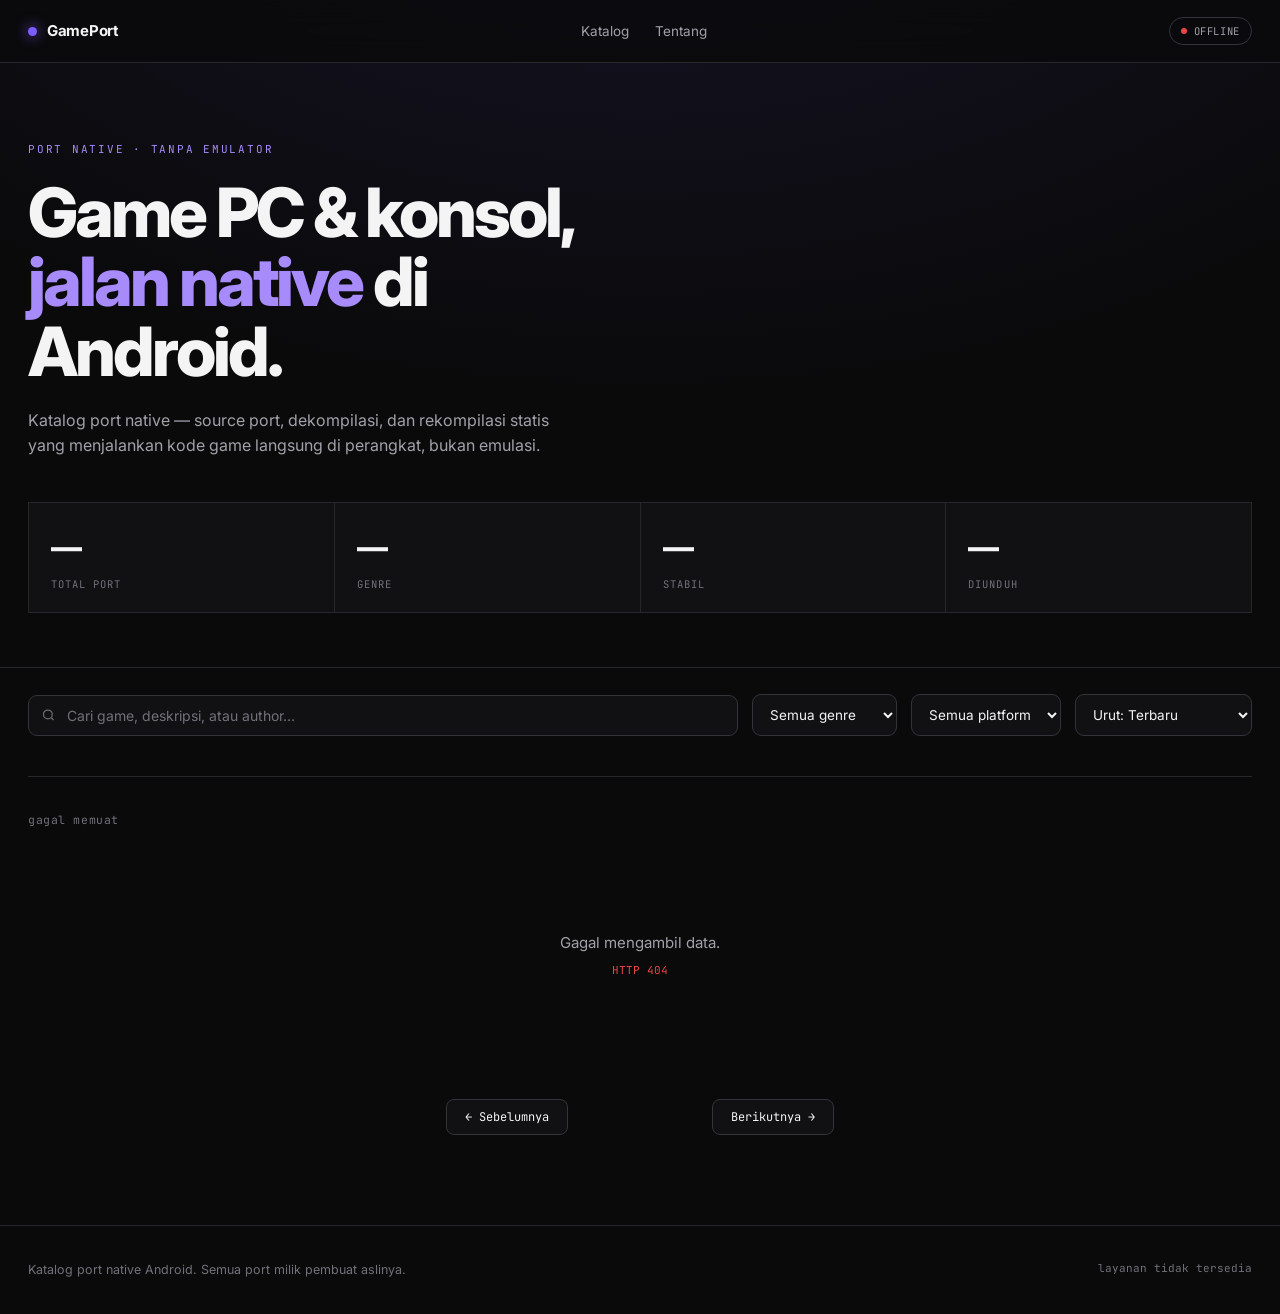
==== frontend/index.html @ be9a4dc9 "feat(api): versi /v1 untuk frontend terpisah, /api jadi alias migrasi Persiapan pemisahan frontend/b" ====
<!DOCTYPE html>
<html lang="id">
<head>
<meta charset="utf-8">
<meta name="viewport" content="width=device-width, initial-scale=1">
<title>GamePort — Port Native Android dari Game PC &amp; Konsol</title>
<meta name="description" content="Katalog port native Android dari game PC dan konsol: source port, dekompilasi, dan rekompilasi statis.">
<meta name="robots" content="index, follow">
<link rel="preconnect" href="https://fonts.googleapis.com">
<link rel="preconnect" href="https://fonts.gstatic.com" crossorigin>
<link href="https://fonts.googleapis.com/css2?family=Inter:wght@300;400;500;600;800&family=JetBrains+Mono:wght@400;500&display=swap" rel="stylesheet">
<link rel="stylesheet" href="/static/style.css?v=5">
</head>
<body>

<header>
  <div class="wrap nav">
    <a class="brand" href="/"><span class="dot"></span> GamePort</a>
    <nav class="nav-links">
      <a href="#katalog">Katalog</a>
      <a href="#tentang">Tentang</a>
    </nav>
    <div class="db-badge" id="dbBadge"><span class="pip"></span><span id="dbText">menghubungkan…</span></div>
  </div>
</header>

<div id="homeView">

<section class="hero">
  <div class="wrap">
    <div class="eyebrow">Port Native · Tanpa Emulator</div>
    <h1>Game PC &amp; konsol, <em>jalan native</em> di Android.</h1>
    <p class="lede">
      Katalog port native — source port, dekompilasi, dan rekompilasi statis yang menjalankan
      kode game langsung di perangkat, bukan emulasi.
    </p>
    <div class="stats" id="stats">
      <div class="stat"><div class="n">—</div><div class="l">Total Port</div></div>
      <div class="stat"><div class="n">—</div><div class="l">Genre</div></div>
      <div class="stat"><div class="n">—</div><div class="l">Stabil</div></div>
      <div class="stat"><div class="n">—</div><div class="l">Diunduh</div></div>
    </div>
  </div>
</section>

<section class="wrap" id="katalog">
  <div class="controls">
    <div class="search">
      <svg width="15" height="15" viewBox="0 0 24 24" fill="none" stroke="currentColor" stroke-width="2">
        <circle cx="11" cy="11" r="7"/><path d="m20 20-3.5-3.5"/>
      </svg>
      <input id="q" type="search" placeholder="Cari game, deskripsi, atau author…" autocomplete="off">
    </div>
    <select id="genreSel"><option value="">Semua genre</option></select>
    <select id="platformSel"><option value="">Semua platform</option></select>
    <select id="sortSel">
      <option value="terbaru">Urut: Terbaru</option>
      <option value="populer">Urut: Populer</option>
      <option value="nama">Urut: Nama A–Z</option>
      <option value="download">Urut: Paling diunduh</option>
      <option value="status">Urut: Kematangan</option>
    </select>
    <div class="chips" id="catChips"></div>
  </div>

  <main>
    <div class="meta">
      <span id="resultInfo">memuat…</span>
      <span id="queryInfo"></span>
    </div>
    <div id="content">
      <div class="state"><div class="spinner"></div><div class="big">Mengambil data…</div></div>
    </div>
    <div class="pager" id="pager" hidden>
      <button id="prev">← Sebelumnya</button>
      <div class="info" id="pageInfo"></div>
      <button id="next">Berikutnya →</button>
    </div>
  </main>
</section>

</div><!-- /#homeView -->

<section class="wrap" id="detailView" hidden>
  <div id="detailContent"></div>
</section>

<footer id="tentang">
  <div class="wrap foot-row">
    <div>Katalog port native Android. Semua port milik pembuat aslinya.</div>
    <div class="mono" id="footInfo">—</div>
  </div>
</footer>

<script src="/static/app.js?v=5"></script>
</body>
</html>
---- static/style.css ----
:root{
  --bg:#0a0a0b; --bg-2:#111113; --bg-3:#17171a;
  --line:#26262b; --line-2:#33333a;
  --fg:#f4f4f5; --fg-2:#a1a1aa; --fg-3:#71717a;
  --accent:#7c5cff; --accent-2:#a78bfa;
  --ok:#22c55e; --bad:#ef4444;
  --mono:'JetBrains Mono',ui-monospace,monospace;
  --sans:'Inter',system-ui,-apple-system,sans-serif;
}
*{box-sizing:border-box;margin:0;padding:0}
html{scroll-behavior:smooth}
body{
  background:var(--bg);color:var(--fg);font-family:var(--sans);
  -webkit-font-smoothing:antialiased;line-height:1.55;
  background-image:radial-gradient(ellipse 80% 50% at 50% -20%,rgba(124,92,255,.13),transparent);
  min-height:100vh;
}
.wrap{max-width:1280px;margin:0 auto;padding:0 28px}

header{border-bottom:1px solid var(--line);position:sticky;top:0;
  background:rgba(10,10,11,.82);backdrop-filter:blur(14px);z-index:50}
.nav{display:flex;align-items:center;justify-content:space-between;height:62px;gap:16px}
.brand{display:flex;align-items:center;gap:10px;font-weight:700;
  letter-spacing:-.02em;font-size:15px;color:inherit;text-decoration:none}
.brand .dot{width:9px;height:9px;border-radius:50%;background:var(--accent);
  box-shadow:0 0 14px var(--accent)}
.nav-links{display:flex;gap:26px;font-size:13.5px;color:var(--fg-2)}
.nav-links a{color:inherit;text-decoration:none;transition:color .15s}
.nav-links a:hover{color:var(--fg)}
.db-badge{font-family:var(--mono);font-size:10.5px;letter-spacing:.06em;
  text-transform:uppercase;border:1px solid var(--line-2);border-radius:99px;
  padding:5px 11px;color:var(--fg-2);display:flex;align-items:center;gap:7px;white-space:nowrap}
.db-badge .pip{width:6px;height:6px;border-radius:50%;background:var(--fg-3);flex-shrink:0}
.db-badge.online .pip{background:var(--ok);box-shadow:0 0 8px var(--ok)}
.db-badge.offline .pip{background:var(--bad)}

.hero{padding:78px 0 54px;border-bottom:1px solid var(--line)}
.eyebrow{font-family:var(--mono);font-size:11px;letter-spacing:.16em;
  text-transform:uppercase;color:var(--accent-2);margin-bottom:20px}
h1{font-size:clamp(38px,6vw,68px);font-weight:800;letter-spacing:-.045em;
  line-height:1.02;max-width:14ch}
h1 em{font-style:normal;color:var(--accent-2)}
.lede{margin-top:22px;font-size:16px;color:var(--fg-2);max-width:56ch}
.stats{display:grid;grid-template-columns:repeat(auto-fit,minmax(140px,1fr));
  gap:1px;background:var(--line);border:1px solid var(--line);margin-top:44px}
.stat{background:var(--bg-2);padding:20px 22px}
.stat .n{font-size:31px;font-weight:800;letter-spacing:-.03em;font-variant-numeric:tabular-nums}
.stat .l{font-family:var(--mono);font-size:10.5px;letter-spacing:.1em;
  text-transform:uppercase;color:var(--fg-3);margin-top:5px}

.controls{padding:26px 0;border-bottom:1px solid var(--line);
  display:flex;flex-wrap:wrap;gap:14px;align-items:center}
.search{position:relative;flex:1 1 300px;min-width:230px}
.search svg{position:absolute;left:13px;top:50%;transform:translateY(-50%);opacity:.4}
.search input{width:100%;background:var(--bg-2);border:1px solid var(--line-2);
  border-radius:9px;padding:11px 13px 11px 38px;color:var(--fg);
  font-family:var(--sans);font-size:14px;outline:none;transition:border-color .15s}
.search input:focus{border-color:var(--accent)}
.search input::placeholder{color:var(--fg-3)}
select{background:var(--bg-2);border:1px solid var(--line-2);border-radius:9px;
  padding:11px 13px;color:var(--fg);font-family:var(--sans);font-size:13.5px;
  outline:none;cursor:pointer;min-width:145px}
select:focus{border-color:var(--accent)}
.chips{display:flex;flex-wrap:wrap;gap:7px;width:100%}
.chip{font-family:var(--mono);font-size:11.5px;padding:6px 12px;border-radius:99px;
  border:1px solid var(--line-2);background:var(--bg-2);color:var(--fg-2);
  cursor:pointer;transition:.15s;white-space:nowrap}
.chip:hover{border-color:var(--fg-3);color:var(--fg)}
.chip.active{background:var(--accent);border-color:var(--accent);color:#fff}
.chip .c{opacity:.55;margin-left:5px}

main{padding:34px 0 90px}
.meta{display:flex;justify-content:space-between;align-items:center;
  margin-bottom:22px;font-family:var(--mono);font-size:11.5px;
  letter-spacing:.05em;color:var(--fg-3);gap:12px;flex-wrap:wrap}
.grid{display:grid;grid-template-columns:repeat(auto-fill,minmax(300px,1fr));gap:16px}

/* ---------- kartu dengan gambar ---------- */
.card{background:var(--bg-2);border:1px solid var(--line);border-radius:13px;
  overflow:hidden;display:flex;flex-direction:column;
  transition:.18s;position:relative}
.card:hover{border-color:var(--line-2);transform:translateY(-2px)}
.thumb{position:relative;aspect-ratio:16/9;background:var(--bg-3);overflow:hidden}
.thumb img{width:100%;height:100%;object-fit:cover;display:block;
  transition:transform .35s ease}
.card:hover .thumb img{transform:scale(1.04)}
.thumb .ph{width:100%;height:100%;display:flex;align-items:center;justify-content:center;
  font-family:var(--mono);font-size:26px;font-weight:700;color:var(--line-2);
  background:linear-gradient(135deg,#16161a,#1e1e24)}
.thumb .badge{position:absolute;top:9px;right:9px}
.badge{font-family:var(--mono);font-size:9.5px;letter-spacing:.08em;
  text-transform:uppercase;padding:3px 7px;border-radius:4px;font-weight:500;white-space:nowrap}
.body{padding:15px 16px 16px;display:flex;flex-direction:column;gap:9px;flex:1}
.cat{font-family:var(--mono);font-size:9.5px;letter-spacing:.09em;
  text-transform:uppercase;color:var(--fg-3)}
.card h3{font-size:16px;font-weight:600;letter-spacing:-.02em;line-height:1.3}
.metarow{display:flex;flex-wrap:wrap;gap:6px;font-family:var(--mono);font-size:10px}
.mi{background:rgba(255,255,255,.045);border:1px solid var(--line);
  border-radius:4px;padding:2.5px 7px;color:var(--fg-2)}
.mi.g{background:rgba(124,92,255,.1);border-color:rgba(124,92,255,.28);color:#c4b5fd}
.card p{font-size:12.5px;color:var(--fg-2);line-height:1.5;
  display:-webkit-box;-webkit-line-clamp:2;-webkit-box-orient:vertical;overflow:hidden}
.tags{display:flex;flex-wrap:wrap;gap:5px;margin-top:auto;padding-top:4px}
.tag{font-family:var(--mono);font-size:9.5px;padding:2px 6px;border-radius:4px;
  background:rgba(255,255,255,.045);color:var(--fg-2);border:1px solid var(--line)}
.card-foot{display:flex;justify-content:space-between;align-items:center;
  border-top:1px solid var(--line);padding-top:10px;margin-top:4px;gap:10px}
.stat-mini{font-family:var(--mono);font-size:10px;color:var(--fg-3);display:flex;gap:10px}
.card-more{font-family:var(--mono);font-size:10.5px;color:var(--accent-2);
  letter-spacing:.04em;white-space:nowrap;transition:.15s}
.card:hover .card-more{color:#fff}

.state{text-align:center;padding:80px 20px;color:var(--fg-3)}
.state .big{font-size:15px;color:var(--fg-2);margin-bottom:8px}
.state code{font-family:var(--mono);font-size:12px;background:var(--bg-2);
  border:1px solid var(--line);padding:2px 7px;border-radius:4px;color:var(--accent-2)}
.spinner{width:26px;height:26px;border:2px solid var(--line-2);
  border-top-color:var(--accent);border-radius:50%;animation:spin .7s linear infinite;
  margin:0 auto 16px}
@keyframes spin{to{transform:rotate(360deg)}}

.pager{display:flex;justify-content:center;align-items:center;gap:12px;margin-top:40px}
.pager button{background:var(--bg-2);border:1px solid var(--line-2);color:var(--fg);
  padding:9px 18px;border-radius:8px;font-family:var(--mono);font-size:12px;
  cursor:pointer;transition:.15s}
.pager button:hover:not(:disabled){border-color:var(--accent);color:var(--accent-2)}
.pager button:disabled{opacity:.32;cursor:not-allowed}
.pager .info{font-family:var(--mono);font-size:11.5px;color:var(--fg-3);
  min-width:120px;text-align:center}

footer{border-top:1px solid var(--line);padding:34px 0;font-size:12.5px;color:var(--fg-3)}
.foot-row{display:flex;justify-content:space-between;gap:20px;flex-wrap:wrap}
.mono{font-family:var(--mono);font-size:11px}

@media(max-width:640px){
  .wrap{padding:0 18px}
  .nav-links{display:none}
  .hero{padding:52px 0 38px}
  .grid{grid-template-columns:1fr}
  .stat .n{font-size:26px}
  select{min-width:0;flex:1 1 130px}
}
/* ══════════ kartu bisa diklik ══════════ */
.card-hit{position:absolute;inset:0;z-index:1}
.card h3 a{color:inherit;text-decoration:none}
.card:hover h3 a{color:var(--accent-2)}
.card-foot{position:relative}

/* ══════════ halaman detail ══════════ */
.crumbs{display:flex;gap:8px;align-items:center;font-family:var(--mono);
  font-size:11px;color:var(--fg-3);padding:26px 0 0}
.crumbs a{color:var(--accent-2);text-decoration:none}
.crumbs a:hover{text-decoration:underline}
.crumbs .now{color:var(--fg-2);overflow:hidden;text-overflow:ellipsis;white-space:nowrap}

.detail{padding:18px 0 44px}
.detail-top{display:grid;grid-template-columns:minmax(280px,420px) 1fr;
  gap:28px;align-items:start}
.detail-cover{position:relative;border:1px solid var(--line);border-radius:13px;
  overflow:hidden;aspect-ratio:16/9;background:var(--bg-3)}
.detail-cover img{width:100%;height:100%;object-fit:cover;display:block}
.detail-cover .ph{width:100%;height:100%;display:flex;align-items:center;
  justify-content:center;font-family:var(--mono);font-size:44px;font-weight:700;
  color:var(--line-2);background:linear-gradient(135deg,#16161a,#1e1e24)}
.detail-cover .badge{position:absolute;top:11px;right:11px;font-size:10px}

.detail-info{display:flex;flex-direction:column;gap:12px}
.detail-info h1{font-size:clamp(22px,3.4vw,31px);line-height:1.14;
  letter-spacing:-.03em;font-weight:700}
.detail-stats{display:flex;flex-wrap:wrap;gap:26px;padding:13px 0;
  border-top:1px solid var(--line);border-bottom:1px solid var(--line);margin-top:2px}
.detail-stats div{display:flex;flex-direction:column;gap:2px}
.detail-stats b{font-size:17px;font-weight:600}
.detail-stats span{font-family:var(--mono);font-size:9.5px;text-transform:uppercase;
  letter-spacing:.08em;color:var(--fg-3)}

.detail-actions{display:flex;flex-wrap:wrap;gap:10px;margin-top:4px}
.btn{display:inline-flex;flex-direction:column;gap:1px;padding:11px 20px;
  border-radius:10px;text-decoration:none;border:1px solid transparent;
  transition:.15s;line-height:1.25}
.btn span{font-size:13.5px;font-weight:600}
.btn small{font-family:var(--mono);font-size:9.5px;opacity:.72}
.btn.primary{background:var(--accent);color:#fff}
.btn.primary:hover{background:#6b4bf0;transform:translateY(-1px)}
.btn.ghost{background:transparent;border-color:rgba(251,191,36,.4);color:#fbbf24}
.btn.ghost:hover{background:rgba(251,191,36,.12);border-color:#fbbf24;transform:translateY(-1px)}
.btn.disabled{background:var(--bg-3);color:var(--fg-3);pointer-events:none}
.author{font-size:12px;color:var(--fg-3)}
.author strong{color:var(--fg-2);font-weight:500}

.detail-desc{margin-top:34px;padding-top:24px;border-top:1px solid var(--line)}
.detail-notes{margin-top:26px;padding-top:22px;border-top:1px solid var(--line)}
.detail-desc h2,.detail-notes h2,.detail-related h2{font-size:15px;font-weight:600;margin-bottom:12px}
.detail-desc p,.detail-notes p{font-size:14px;color:var(--fg-2);line-height:1.7;
  max-width:72ch;white-space:pre-wrap}
.detail-notes p{background:var(--bg-2);border:1px solid var(--line);border-radius:10px;
  padding:14px 16px}
.author a{color:var(--accent-2);text-decoration:none}
.author a:hover{text-decoration:underline}
.detail-related{margin-top:38px;padding-top:24px;border-top:1px solid var(--line)}

@media(max-width:760px){
  .detail-top{grid-template-columns:1fr;gap:20px}
  .detail-actions .btn{flex:1 1 auto;align-items:center}
}
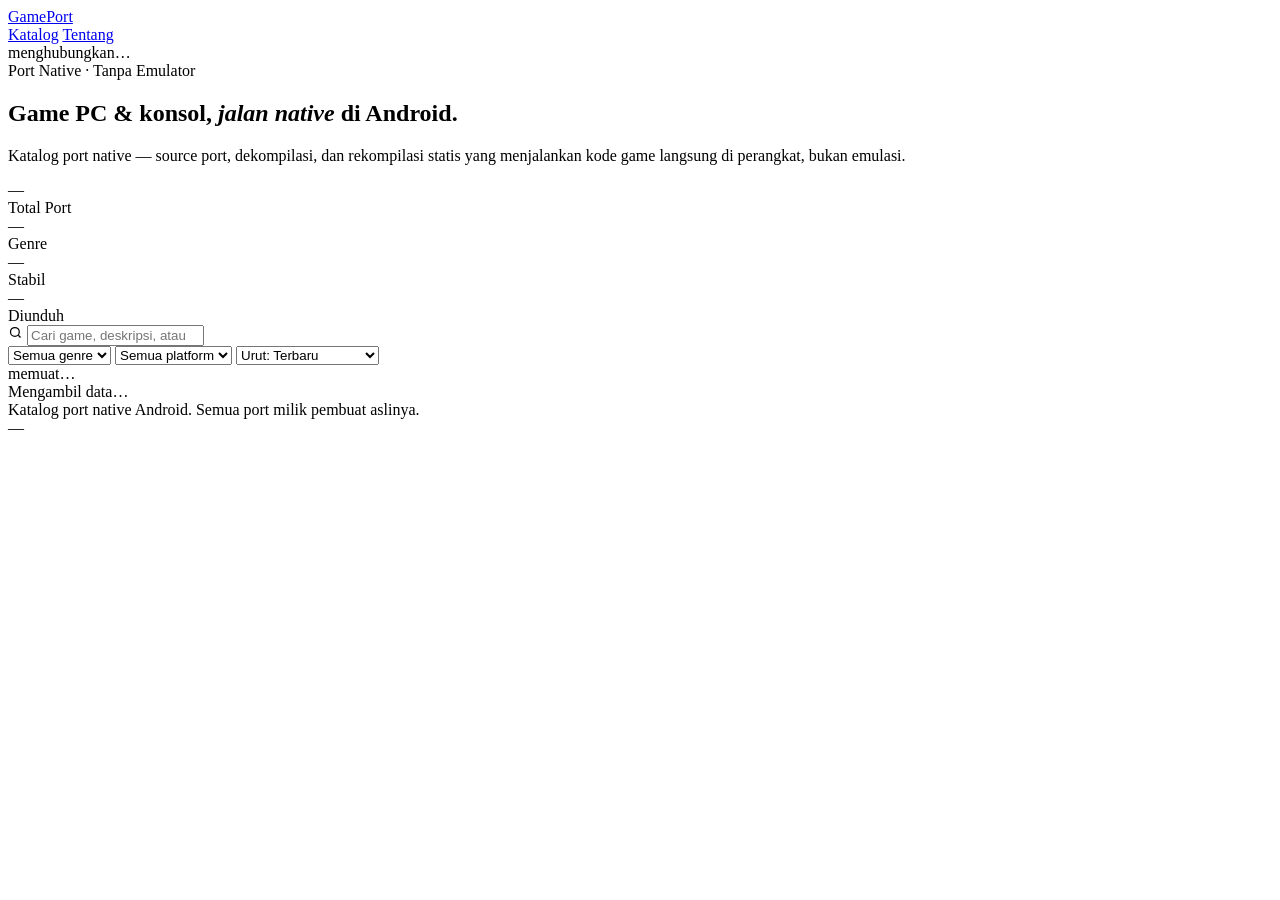
==== commit 026f5931: "fix: update stylesheet and script paths to absolute URLs" ====
--- a/frontend/index.html
+++ b/frontend/index.html
@@ -9,7 +9,7 @@
 <link rel="preconnect" href="https://fonts.googleapis.com">
 <link rel="preconnect" href="https://fonts.gstatic.com" crossorigin>
 <link href="https://fonts.googleapis.com/css2?family=Inter:wght@300;400;500;600;800&family=JetBrains+Mono:wght@400;500&display=swap" rel="stylesheet">
-<link rel="stylesheet" href="/static/style.css?v=5">
+<link rel="stylesheet" href="/style.css?v=6">
 </head>
 <body>
 
@@ -92,6 +92,6 @@
   </div>
 </footer>
 
-<script src="/static/app.js?v=5"></script>
+<script src="/app.js?v=6"></script>
 </body>
 </html>
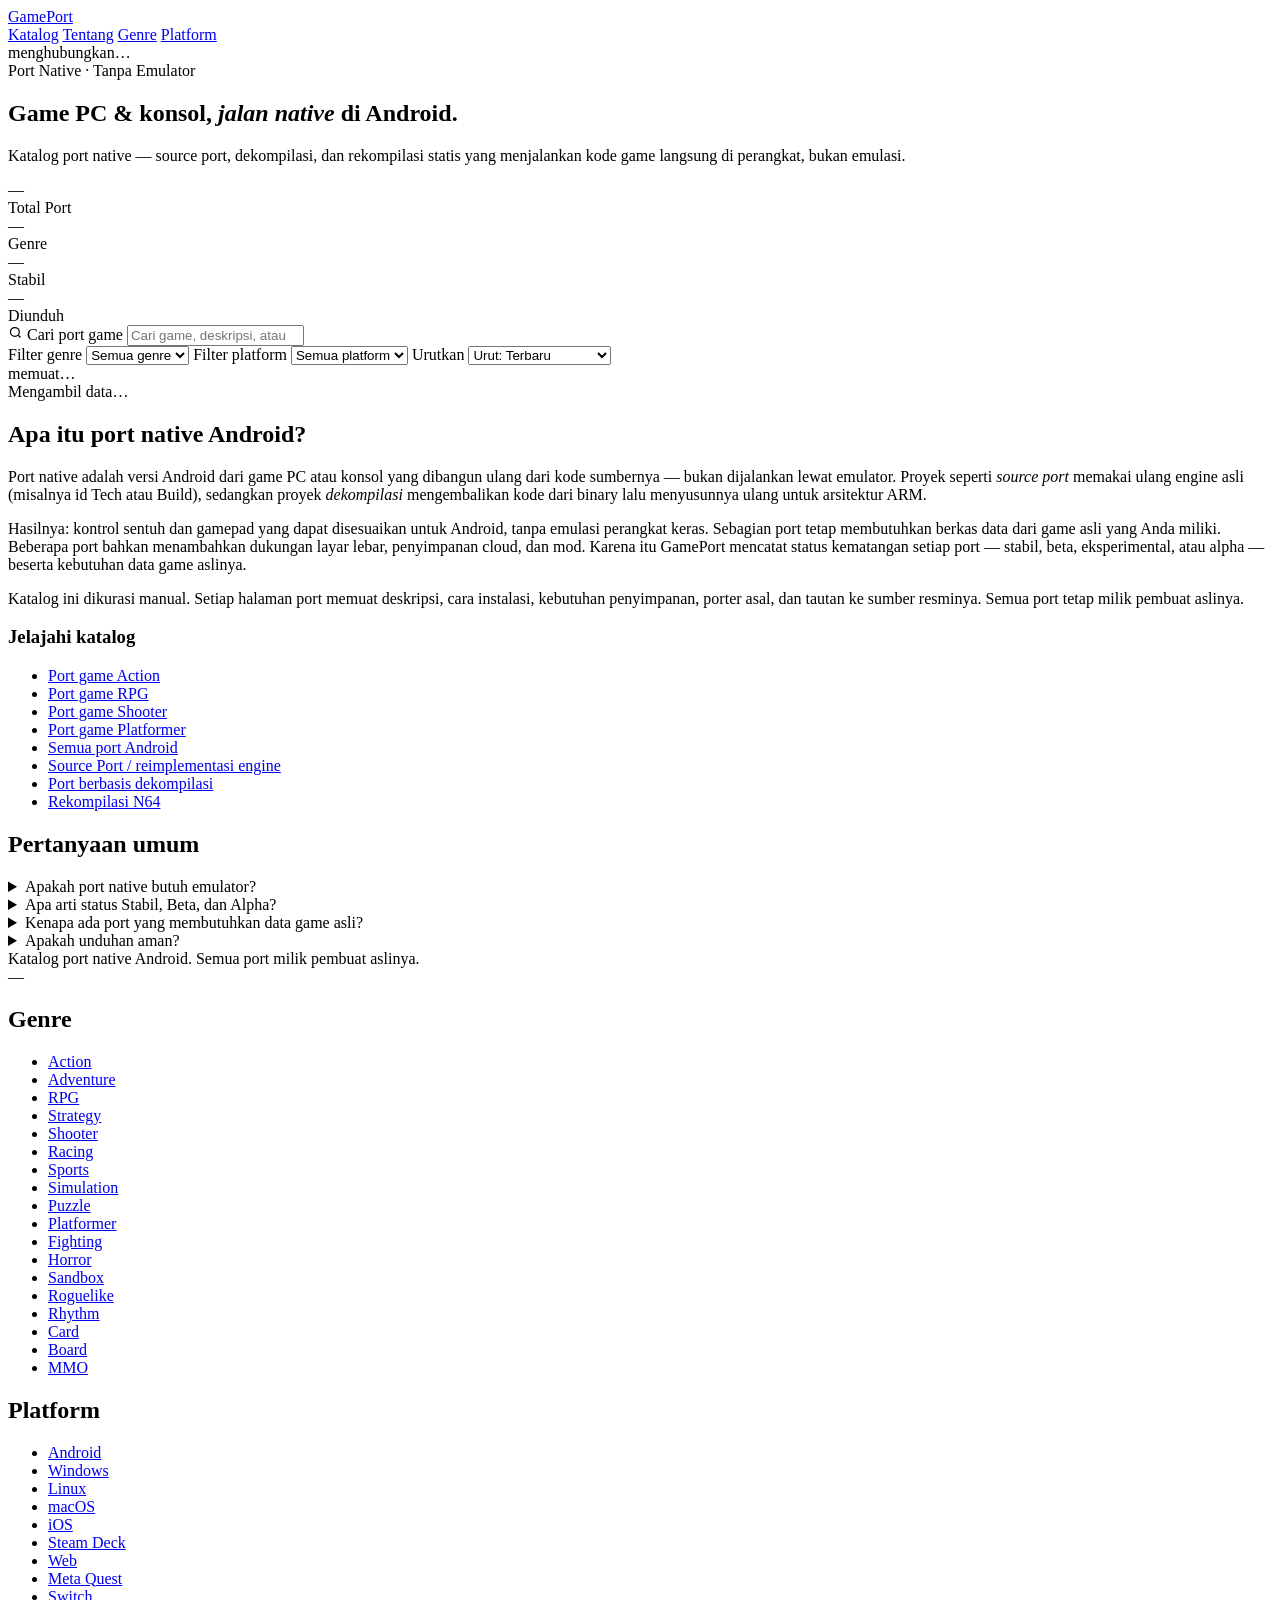
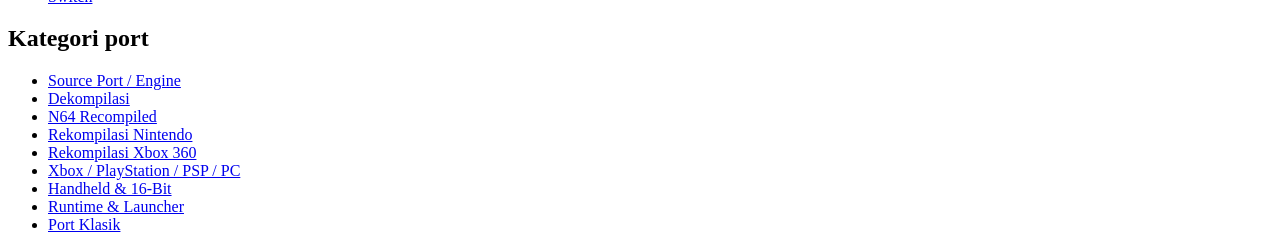
==== commit 15227c28: "Add robots.txt to manage crawler access and specify sitemap location" ====
--- a/frontend/index.html
+++ b/frontend/index.html
@@ -4,12 +4,63 @@
 <meta charset="utf-8">
 <meta name="viewport" content="width=device-width, initial-scale=1">
 <title>GamePort — Port Native Android dari Game PC &amp; Konsol</title>
-<meta name="description" content="Katalog port native Android dari game PC dan konsol: source port, dekompilasi, dan rekompilasi statis.">
-<meta name="robots" content="index, follow">
+<meta name="description" content="Katalog port native Android dari game PC dan konsol: source port, dekompilasi, dan rekompilasi statis. Unduh APK dan mainkan tanpa emulator.">
+<meta name="robots" content="index, follow, max-image-preview:large, max-snippet:-1">
+<link rel="canonical" href="https://gameport.web.id/">
+<meta name="theme-color" content="#0a0a0b">
+<link rel="icon" href="/favicon.svg" type="image/svg+xml">
+<link rel="apple-touch-icon" href="/og-default.png">
+
+<!-- Open Graph / kartu pratinjau saat dibagikan -->
+<meta property="og:site_name" content="GamePort">
+<meta property="og:type" content="website">
+<meta property="og:locale" content="id_ID">
+<meta property="og:title" content="GamePort — Port Native Android dari Game PC &amp; Konsol">
+<meta property="og:description" content="Katalog port native Android dari game PC dan konsol: source port, dekompilasi, dan rekompilasi statis. Unduh APK dan mainkan tanpa emulator.">
+<meta property="og:url" content="https://gameport.web.id/">
+<meta property="og:image" content="https://gameport.web.id/og-default.png">
+<meta property="og:image:width" content="1200">
+<meta property="og:image:height" content="630">
+<meta property="og:image:alt" content="GamePort — katalog port native Android">
+<meta name="twitter:card" content="summary_large_image">
+<meta name="twitter:title" content="GamePort — Port Native Android dari Game PC &amp; Konsol">
+<meta name="twitter:description" content="Katalog port native Android dari game PC dan konsol. Unduh APK dan mainkan tanpa emulator.">
+<meta name="twitter:image" content="https://gameport.web.id/og-default.png">
+
 <link rel="preconnect" href="https://fonts.googleapis.com">
 <link rel="preconnect" href="https://fonts.gstatic.com" crossorigin>
+<link rel="preconnect" href="https://api.gameport.web.id" crossorigin>
+<link rel="dns-prefetch" href="https://api.gameport.web.id">
 <link href="https://fonts.googleapis.com/css2?family=Inter:wght@300;400;500;600;800&family=JetBrains+Mono:wght@400;500&display=swap" rel="stylesheet">
-<link rel="stylesheet" href="/style.css?v=6">
+<link rel="stylesheet" href="/style.css?v=7">
+
+<script type="application/ld+json">
+{
+  "@context": "https://schema.org",
+  "@graph": [
+    {
+      "@type": "WebSite",
+      "@id": "https://gameport.web.id/#website",
+      "url": "https://gameport.web.id/",
+      "name": "GamePort",
+      "description": "Katalog port native Android dari game PC dan konsol: source port, dekompilasi, dan rekompilasi statis.",
+      "inLanguage": "id-ID",
+      "potentialAction": {
+        "@type": "SearchAction",
+        "target": { "@type": "EntryPoint", "urlTemplate": "https://gameport.web.id/?q={search_term_string}" },
+        "query-input": "required name=search_term_string"
+      }
+    },
+    {
+      "@type": "Organization",
+      "@id": "https://gameport.web.id/#organisasi",
+      "name": "GamePort",
+      "url": "https://gameport.web.id/",
+      "logo": { "@type": "ImageObject", "url": "https://gameport.web.id/og-default.png" }
+    }
+  ]
+}
+</script>
 </head>
 <body>
 
@@ -17,8 +68,10 @@
   <div class="wrap nav">
     <a class="brand" href="/"><span class="dot"></span> GamePort</a>
     <nav class="nav-links">
-      <a href="#katalog">Katalog</a>
-      <a href="#tentang">Tentang</a>
+      <a href="/#katalog">Katalog</a>
+      <a href="/#tentang">Tentang</a>
+      <a href="/genre/action">Genre</a>
+      <a href="/platform/android">Platform</a>
     </nav>
     <div class="db-badge" id="dbBadge"><span class="pip"></span><span id="dbText">menghubungkan…</span></div>
   </div>
@@ -46,13 +99,17 @@
 <section class="wrap" id="katalog">
   <div class="controls">
     <div class="search">
-      <svg width="15" height="15" viewBox="0 0 24 24" fill="none" stroke="currentColor" stroke-width="2">
+      <svg width="15" height="15" viewBox="0 0 24 24" fill="none" stroke="currentColor" stroke-width="2" aria-hidden="true">
         <circle cx="11" cy="11" r="7"/><path d="m20 20-3.5-3.5"/>
       </svg>
+      <label class="sr-only" for="q">Cari port game</label>
       <input id="q" type="search" placeholder="Cari game, deskripsi, atau author…" autocomplete="off">
     </div>
+    <label class="sr-only" for="genreSel">Filter genre</label>
     <select id="genreSel"><option value="">Semua genre</option></select>
+    <label class="sr-only" for="platformSel">Filter platform</label>
     <select id="platformSel"><option value="">Semua platform</option></select>
+    <label class="sr-only" for="sortSel">Urutkan</label>
     <select id="sortSel">
       <option value="terbaru">Urut: Terbaru</option>
       <option value="populer">Urut: Populer</option>
@@ -81,17 +138,146 @@
 
 </div><!-- /#homeView -->
 
+<section class="wrap landing" id="landingView" hidden>
+  <div id="landingContent"></div>
+</section>
+
 <section class="wrap" id="detailView" hidden>
   <div id="detailContent"></div>
 </section>
 
-<footer id="tentang">
-  <div class="wrap foot-row">
-    <div>Katalog port native Android. Semua port milik pembuat aslinya.</div>
-    <div class="mono" id="footInfo">—</div>
+<section class="wrap seo-block" id="tentang">
+  <div class="seo-grid">
+    <div>
+      <h2>Apa itu port native Android?</h2>
+      <p>
+        Port native adalah versi Android dari game PC atau konsol yang dibangun ulang dari kode
+        sumbernya — bukan dijalankan lewat emulator. Proyek seperti <em>source port</em> memakai
+        ulang engine asli (misalnya id Tech atau Build), sedangkan proyek <em>dekompilasi</em>
+        mengembalikan kode dari binary lalu menyusunnya ulang untuk arsitektur ARM.
+      </p>
+      <p>
+        Hasilnya: kontrol sentuh dan gamepad yang dapat disesuaikan untuk Android, tanpa emulasi
+        perangkat keras. Sebagian port tetap membutuhkan berkas data dari game asli yang Anda miliki.
+        Beberapa port bahkan menambahkan dukungan layar
+        lebar, penyimpanan cloud, dan mod. Karena itu GamePort mencatat status kematangan setiap
+        port — stabil, beta, eksperimental, atau alpha — beserta kebutuhan data game aslinya.
+      </p>
+      <p>
+        Katalog ini dikurasi manual. Setiap halaman port memuat deskripsi, cara instalasi,
+        kebutuhan penyimpanan, porter asal, dan tautan ke sumber resminya. Semua port tetap milik
+        pembuat aslinya.
+      </p>
+    </div>
+    <aside class="seo-box">
+      <h3>Jelajahi katalog</h3>
+      <ul class="link-list">
+        <li><a href="/genre/action">Port game Action</a></li>
+        <li><a href="/genre/rpg">Port game RPG</a></li>
+        <li><a href="/genre/shooter">Port game Shooter</a></li>
+        <li><a href="/genre/platformer">Port game Platformer</a></li>
+        <li><a href="/platform/android">Semua port Android</a></li>
+        <li><a href="/kategori/source-port">Source Port / reimplementasi engine</a></li>
+        <li><a href="/kategori/decompilation">Port berbasis dekompilasi</a></li>
+        <li><a href="/kategori/n64-recomp">Rekompilasi N64</a></li>
+      </ul>
+    </aside>
+  </div>
+
+  <h2 class="faq-title">Pertanyaan umum</h2>
+  <details class="faq">
+    <summary>Apakah port native butuh emulator?</summary>
+    <p>Tidak. Port native menjalankan kode game yang sudah dikompilasi untuk Android, jadi tidak
+      ada emulasi perangkat keras. Namun, sebagian port membutuhkan berkas data atau ROM dari
+      game asli; kebutuhan tersebut dicantumkan di halaman masing-masing.</p>
+  </details>
+  <details class="faq">
+    <summary>Apa arti status Stabil, Beta, dan Alpha?</summary>
+    <p>Stabil berarti fitur utama dan penyimpanan sudah berjalan baik. Beta masih punya bug
+      minor, eksperimental dan alpha bisa crash atau belum mendukung semua perangkat.</p>
+  </details>
+  <details class="faq">
+    <summary>Kenapa ada port yang membutuhkan data game asli?</summary>
+    <p>Sebagian port hanya berisi engine. Agar bisa dimainkan, Anda perlu menyalin berkas data
+      dari game yang Anda miliki sendiri ke folder yang ditentukan. Halaman port selalu
+      mencantumkan kebutuhan ini.</p>
+  </details>
+  <details class="faq">
+    <summary>Apakah unduhan aman?</summary>
+    <p>GamePort tidak mengemas ulang berkas. Tautan unduhan diarahkan ke halaman rilis porter
+      aslinya, dan setiap halaman port mencantumkan sumber yang bisa Anda periksa.</p>
+  </details>
+</section>
+
+<footer id="footer">
+  <div class="wrap">
+    <div class="foot-row">
+      <div>Katalog port native Android. Semua port milik pembuat aslinya.</div>
+      <div class="mono" id="footInfo">—</div>
+    </div>
+    <nav class="foot-nav" aria-label="Jelajahi katalog">
+      <div>
+        <h2>Genre</h2>
+        <ul>
+          <li><a href="/genre/action">Action</a></li>
+          <li><a href="/genre/adventure">Adventure</a></li>
+          <li><a href="/genre/rpg">RPG</a></li>
+          <li><a href="/genre/strategy">Strategy</a></li>
+          <li><a href="/genre/shooter">Shooter</a></li>
+          <li><a href="/genre/racing">Racing</a></li>
+          <li><a href="/genre/sports">Sports</a></li>
+          <li><a href="/genre/simulation">Simulation</a></li>
+          <li><a href="/genre/puzzle">Puzzle</a></li>
+          <li><a href="/genre/platformer">Platformer</a></li>
+          <li><a href="/genre/fighting">Fighting</a></li>
+          <li><a href="/genre/horror">Horror</a></li>
+          <li><a href="/genre/sandbox">Sandbox</a></li>
+          <li><a href="/genre/roguelike">Roguelike</a></li>
+          <li><a href="/genre/rhythm">Rhythm</a></li>
+          <li><a href="/genre/card">Card</a></li>
+          <li><a href="/genre/board">Board</a></li>
+          <li><a href="/genre/mmo">MMO</a></li>
+        </ul>
+      </div>
+      <div>
+        <h2>Platform</h2>
+        <ul>
+          <li><a href="/platform/android">Android</a></li>
+          <li><a href="/platform/windows">Windows</a></li>
+          <li><a href="/platform/linux">Linux</a></li>
+          <li><a href="/platform/macos">macOS</a></li>
+          <li><a href="/platform/ios">iOS</a></li>
+          <li><a href="/platform/steam-deck">Steam Deck</a></li>
+          <li><a href="/platform/web">Web</a></li>
+          <li><a href="/platform/quest">Meta Quest</a></li>
+          <li><a href="/platform/switch">Switch</a></li>
+        </ul>
+      </div>
+      <div>
+        <h2>Kategori port</h2>
+        <ul>
+          <li><a href="/kategori/source-port">Source Port / Engine</a></li>
+          <li><a href="/kategori/decompilation">Dekompilasi</a></li>
+          <li><a href="/kategori/n64-recomp">N64 Recompiled</a></li>
+          <li><a href="/kategori/nintendo-recomp">Rekompilasi Nintendo</a></li>
+          <li><a href="/kategori/xbox360-recomp">Rekompilasi Xbox 360</a></li>
+          <li><a href="/kategori/xbox-ps-psp-pc">Xbox / PlayStation / PSP / PC</a></li>
+          <li><a href="/kategori/handheld-16bit">Handheld &amp; 16-Bit</a></li>
+          <li><a href="/kategori/runtime-launcher">Runtime &amp; Launcher</a></li>
+          <li><a href="/kategori/classic">Port Klasik</a></li>
+        </ul>
+      </div>
+    </nav>
   </div>
 </footer>
 
-<script src="/app.js?v=6"></script>
+<noscript>
+  <div class="wrap noscript-note">
+    Katalog interaktif membutuhkan JavaScript. Anda tetap bisa membuka daftar port lewat tautan
+    genre, platform, dan kategori di bagian bawah halaman.
+  </div>
+</noscript>
+
+<script src="/app.js?v=7"></script>
 </body>
-</html>+</html>
